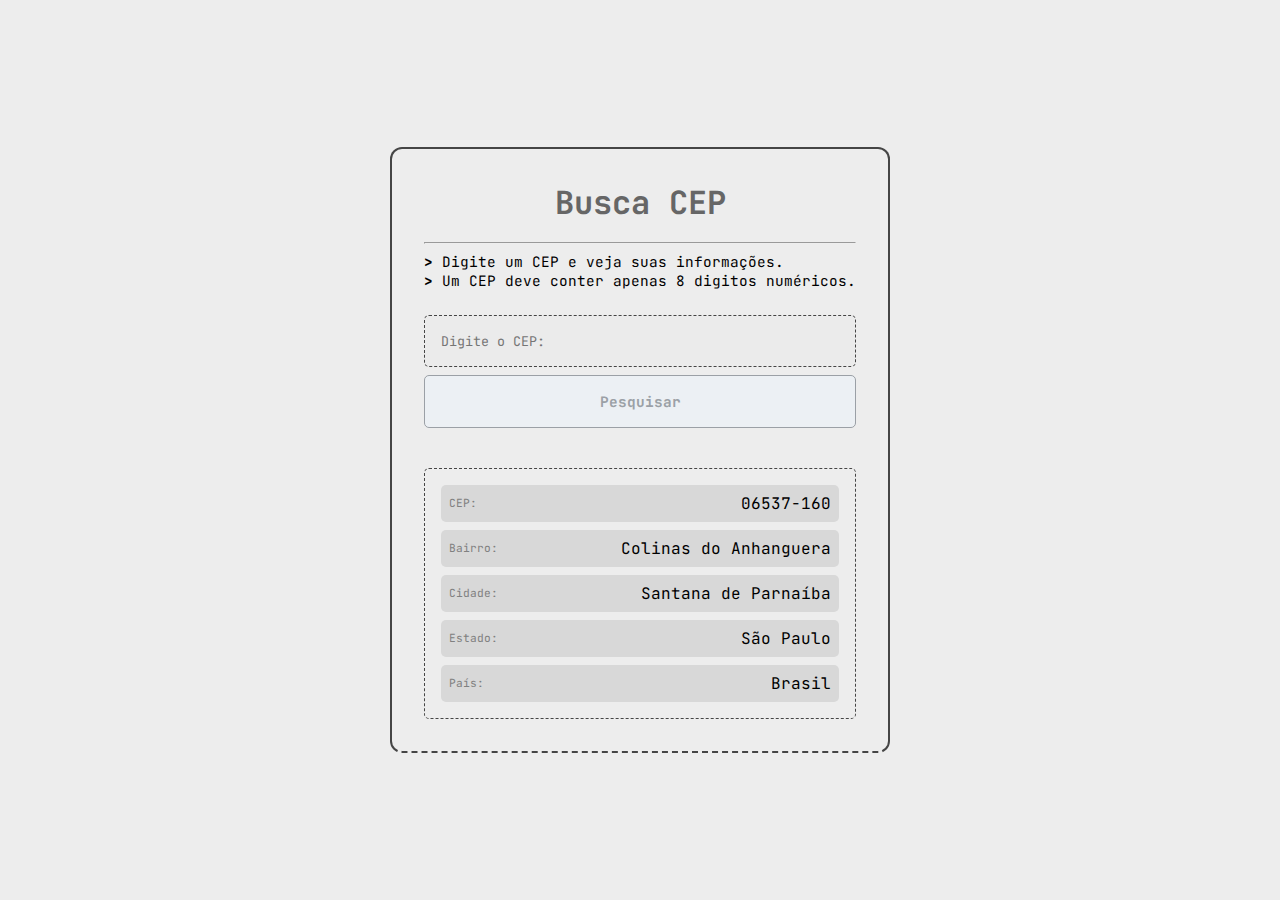
==== index.html @ b404901f "melhorias na estilização" ====
<!DOCTYPE html>
<html lang="en">
    <head>
        <meta charset="UTF-8" />
        <meta name="viewport" content="width=device-width, initial-scale=1.0" />
        <title>Busca CEP</title>
        <link rel="preconnect" href="https://fonts.googleapis.com" />
        <link rel="preconnect" href="https://fonts.gstatic.com" crossorigin />
        <link
            href="https://fonts.googleapis.com/css2?family=JetBrains+Mono:ital,wght@0,100..800;1,100..800&display=swap"
            rel="stylesheet"
        />
        <link rel="stylesheet" href="styles.css" />
        <script src="script.js" defer></script>
    </head>
    <body>
        <main>
            <form action="">
                <div class="form-header">
                    <h1>Busca CEP</h1>
                    <hr />
                </div>
                <div class="info">
                    <p><span>></span> Digite um CEP e veja suas informações.</p>
                    <p>
                        <span>></span> Um CEP deve conter apenas 8 digitos
                        numéricos.
                    </p>
                </div>
                <input
                    type="text"
                    id="CEP"
                    name="CEP"
                    placeholder="Digite o CEP:"
                />
                <button type="submit" disabled>Pesquisar</button>
            </form>
            <section>
                <div class="cep-info">
                    <p class="info-label">CEP:</p>
                    <p>06537-160</p>
                </div>
                <div class="cep-info">
                    <p class="info-label">Bairro:</p>
                    <p>Colinas do Anhanguera</p>
                </div>
                <div class="cep-info">
                    <p class="info-label">Cidade:</p>
                    <p>Santana de Parnaíba</p>
                </div>
                <div class="cep-info">
                    <p class="info-label">Estado:</p>
                    <p>São Paulo</p>
                </div>
                <div class="cep-info">
                    <p class="info-label">País:</p>
                    <p>Brasil</p>
                </div>
            </section>
        </main>
    </body>
</html>
---- styles.css ----
:root {
  --text-color: hsl(0, 0%, 27%);
  --secondary-text-color: hsl(212, 100%, 24%);
  --primary-background: hsl(0, 0%, 93%);
}

* {
  margin: 0;
  padding: 0;
  box-sizing: border-box;
  font-family: "JetBrains Mono", monospace;
}

body {
  background-color: var(--primary-background);
  height: 100vh;
  width: 100vw;
  font-size: 16px;
  display: grid;
  place-content: center;
  transition: 0.3;
}

main {
  width: 500px;
  display: grid;
  gap: 2.5rem;
  border: 2px solid var(--text-color);
  border-bottom: 2px dashed var(--text-color);
  border-radius: 12px;
  padding: 2rem;
  transition: 0.3s;
}

main:hover {
  --text-color: hsl(0, 0%, 63%);
}

main:hover h1,
main:hover span {
  color: var(--secondary-text-color);
}

main:hover h1 {
  margin-bottom: 8%;
}

h1 {
  text-align: center;
  color: hsl(0, 0%, 40%);
  margin-bottom: 4%;
  transition: 0.3s;
}

form {
  display: grid;
  gap: 0.5rem;
}

.info {
  font-size: 0.9em;
  margin-bottom: 4%;
}

span {
  font-weight: bold;
}

input,
button {
  width: 100%;
  outline: none;
  padding: 1rem;
  border-radius: 5px;
  transition: 0.3s;
}

input {
  background-color: hsl(0, 0%, 92%);
  border: 1px dashed var(--text-color);
}

button {
  cursor: pointer;
  border: 1px solid var(--secondary-text-color);
  color: var(--secondary-text-color);
  font-size: 0.9em;
  font-weight: bold;
}

button:hover {
  background-color: var(--secondary-text-color);
  color: hsl(0, 0%, 100%);
}

button:disabled {
  background-color: hsl(210, 25%, 94%);
  border: 1px solid hsl(215, 6%, 63%);
  color: hsl(215, 6%, 63%);
  cursor: auto;
}

section {
  border: 1px dashed var(--text-color);
  padding: 1rem;  
  border-radius: 5px;
  display: grid;
  gap: 0.5rem;
}

.cep-info {
  background-color: #d8d8d8;
  padding: 0.5rem;
  border-radius: 5px;
  display: flex;
  justify-content: space-between;
  align-items: center;
}

.info-label {
  font-size: 0.7em;
  color: gray;
}
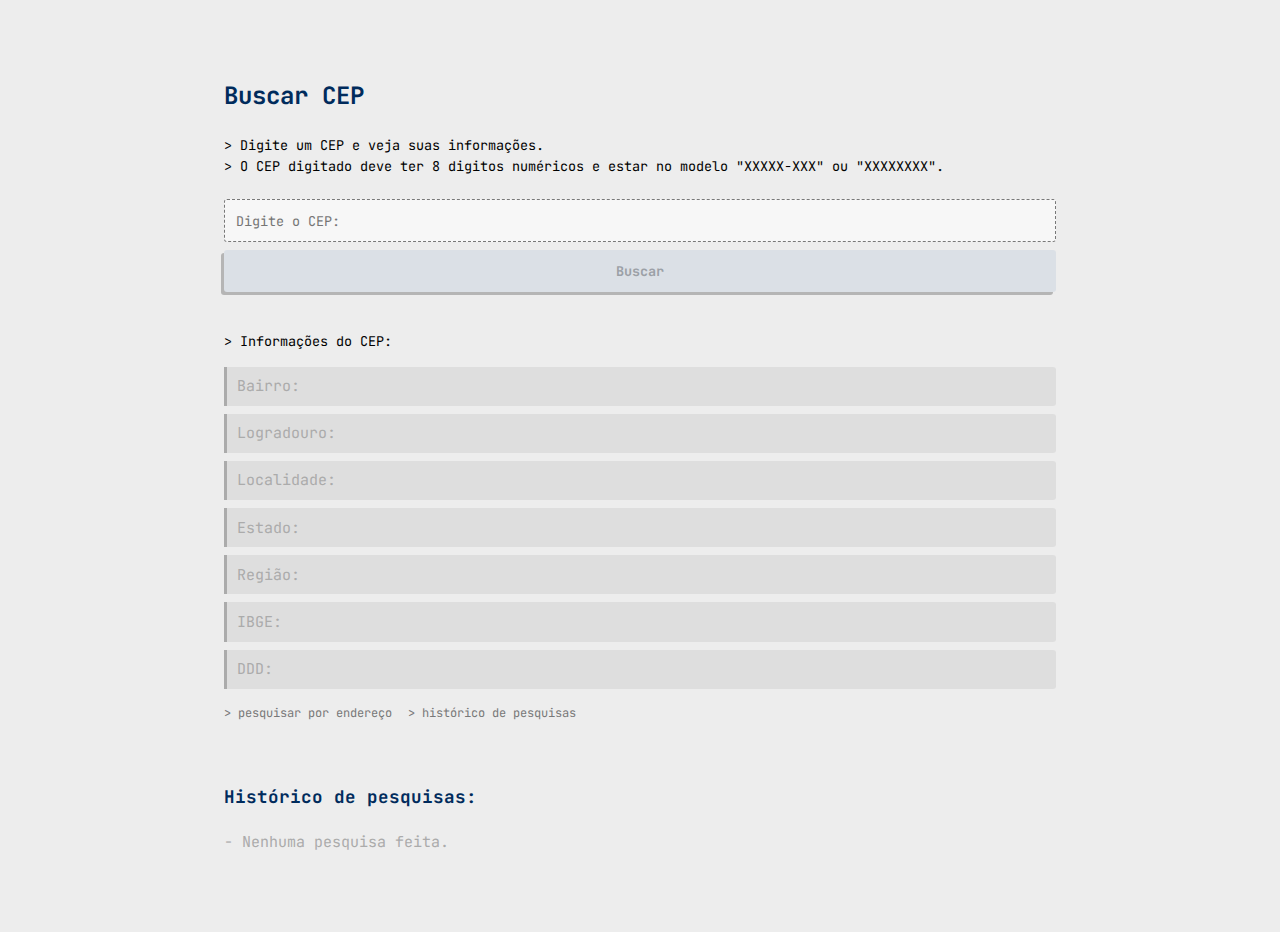
==== commit 418b63a5: "mudanças na árvore de arquivos" ====
--- a/index.html
+++ b/index.html
@@ -10,51 +10,80 @@
             href="https://fonts.googleapis.com/css2?family=JetBrains+Mono:ital,wght@0,100..800;1,100..800&display=swap"
             rel="stylesheet"
         />
-        <link rel="stylesheet" href="styles.css" />
-        <script src="script.js" defer></script>
+        <link rel="stylesheet" href="css/search-cep.css" />
+        <script src="js/search-cep.js  " defer></script>
     </head>
     <body>
         <main>
-            <form action="">
-                <div class="form-header">
-                    <h1>Busca CEP</h1>
-                    <hr />
+            <section class="form-container">
+                <form action="">
+                    <div class="form-header">
+                        <h1>Buscar CEP</h1>
+                    </div>
+                    <div class="info">
+                        <p>> Digite um CEP e veja suas informações.</p>
+                        <p>
+                            > O CEP digitado deve ter 8 digitos numéricos e
+                            estar no modelo "XXXXX-XXX" ou "XXXXXXXX".
+                        </p>
+                    </div>
+                    <input
+                        type="text"
+                        id="cep-input"
+                        name="cep-input"
+                        placeholder="Digite o CEP:"
+                    />
+                    <button type="submit" class="search-button" disabled>
+                        Buscar
+                    </button>
+                    <p id="no-results"></p>
+                </form>
+                <div id="render-container">
+                    <p class="cep-info-header">> Informações do CEP:</p>
+                    <div class="cep-info">
+                        <p class="info-label">Bairro:</p>
+                        <p id="bairro-area"></p>
+                    </div>
+                    <div class="cep-info">
+                        <p class="info-label">Logradouro:</p>
+                        <p id="logradouro-area"></p>
+                    </div>
+                    <div class="cep-info">
+                        <p class="info-label">Localidade:</p>
+                        <p id="localidade-area"></p>
+                    </div>
+                    <div class="cep-info">
+                        <p class="info-label">Estado:</p>
+                        <p id="estado-area"></p>
+                    </div>
+                    <div class="cep-info">
+                        <p class="info-label">Região:</p>
+                        <p id="regiao-area"></p>
+                    </div>
+                    <div class="cep-info">
+                        <p class="info-label">IBGE:</p>
+                        <p id="ibge-area"></p>
+                    </div>
+                    <div class="cep-info">
+                        <p class="info-label">DDD:</p>
+                        <p id="ddd-area"></p>
+                    </div>
+                    <nav class="links">
+                        <a href="search-adress.html "
+                            >> pesquisar por endereço</a
+                        >
+                        <a href="#searches-container"
+                            >> histórico de pesquisas</a
+                        >
+                    </nav>
                 </div>
-                <div class="info">
-                    <p><span>></span> Digite um CEP e veja suas informações.</p>
-                    <p>
-                        <span>></span> Um CEP deve conter apenas 8 digitos
-                        numéricos.
-                    </p>
+            </section>
+            <section id="searches-container">
+                <div class="searches-container-header">
+                    <h3>Histórico de pesquisas:</h3>
                 </div>
-                <input
-                    type="text"
-                    id="CEP"
-                    name="CEP"
-                    placeholder="Digite o CEP:"
-                />
-                <button type="submit" disabled>Pesquisar</button>
-            </form>
-            <section>
-                <div class="cep-info">
-                    <p class="info-label">CEP:</p>
-                    <p>06537-160</p>
-                </div>
-                <div class="cep-info">
-                    <p class="info-label">Bairro:</p>
-                    <p>Colinas do Anhanguera</p>
-                </div>
-                <div class="cep-info">
-                    <p class="info-label">Cidade:</p>
-                    <p>Santana de Parnaíba</p>
-                </div>
-                <div class="cep-info">
-                    <p class="info-label">Estado:</p>
-                    <p>São Paulo</p>
-                </div>
-                <div class="cep-info">
-                    <p class="info-label">País:</p>
-                    <p>Brasil</p>
+                <div id="searches-wrapper">
+                    <p class="no-searches">- Nenhuma pesquisa feita.</p>
                 </div>
             </section>
         </main>
--- a/css/search-cep.css
+++ b/css/search-cep.css
@@ -0,0 +1,205 @@
+:root {
+  --text-color: hsl(0, 0%, 27%);
+  --secondary-text-color: hsl(0, 0%, 47%);
+  --light-text-color: hsl(0, 0%, 67%);
+  --search-border-color: hsl(0, 0%, 71%);
+  --highlight-text-color: hsl(212, 100%, 18%);
+  --error-color: hsl(0, 100%, 60%);
+  --body-background: hsl(0, 0%, 93%);
+  --primary-background: hsl(0, 0%, 87%);
+  --border-radius: 3px;
+}
+
+* {
+  margin: 0;
+  padding: 0;
+  box-sizing: border-box;
+  font-family: "JetBrains Mono", monospace;
+  scroll-behavior: smooth;
+}
+
+body {
+  background-color: var(--body-background);
+  height: 100vh;
+  font-size: 15px;
+}
+
+main {
+  padding: 5rem 5rem;
+  display: grid;
+  place-content: center;
+  gap: 4rem;
+}
+
+section {
+  width: 65vw;
+}
+
+.form-container {
+  display: grid;
+  gap: 2rem;
+}
+
+h1 {
+  font-size: 1.6em;
+  color: var(--highlight-text-color);
+  margin-bottom: 2%;
+  transition: 0.3s;
+}
+
+form {
+  display: grid;
+  gap: 0.5rem;
+}
+
+.info {
+  display: grid;
+  gap: 0.2rem;
+  font-size: 0.9em;
+  margin-bottom: 2%;
+}
+
+span {
+  font-weight: bold;
+}
+
+input,
+button {
+  width: 100%;
+  outline: none;
+  padding: 0.7rem;
+  border-radius: var(--border-radius);
+  font-size: 0.9em;
+}
+
+input {
+  background-color: hsl(0, 0%, 97%);
+  border: 1px dashed var(--secondary-text-color);
+}
+
+button {
+  cursor: pointer;
+  display: inline-block;
+  font-weight: bold;
+  color: white;
+  background-color: var(--highlight-text-color);
+  border: 1px solid transparent;
+  box-shadow: -3px 3px 0px var(--search-border-color);
+  transition: all 0.3s;
+}
+
+button:not(:disabled):hover {
+  background-color: white;
+  color: var(--highlight-text-color);
+  border: 1px solid var(--highlight-text-color);
+  box-shadow: -3px 3px 0px var(--highlight-text-color);
+}
+
+button:not(:disabled):active {
+  box-shadow: none;
+  transform: translateY(3px) translateX(-3px);
+}
+
+button:disabled {
+  background-color: hsl(213, 18%, 88%);
+  color: hsl(215, 6%, 63%);
+  cursor: auto;
+}
+
+#no-results {
+  font-size: 0.8em;
+  color: var(--error-color);
+}
+
+a {
+  text-decoration: none;
+}
+
+nav a {
+  color: var(--secondary-text-color);
+  font-size: 0.8em;
+  margin-top: 1%;
+}
+
+nav a:hover {
+  text-decoration: underline;
+}
+
+#render-container {
+  border-radius: var(--border-radius);
+  display: grid;
+  gap: 0.5rem;
+  transition: 0.3s;
+}
+
+.cep-info-header {
+  font-size: 0.9em;
+  margin-bottom: 1%;
+}
+
+.cep-info {
+  background-color: var(--primary-background);
+  padding: 0.6rem;
+  border-radius: 0 var(--border-radius) var(--border-radius) 0;
+  border-left: 3px solid var(--light-text-color);
+  display: flex;
+  justify-content: space-between;
+  align-items: center;
+  transition: 0.5s;
+}
+
+.cep-info p {
+  font-size: 1em;
+}
+
+.info-label {
+  color: var(--light-text-color);
+}
+
+nav {
+  display: flex;
+  gap: 1rem;
+}
+
+#searches-container {
+  display: flex;
+  flex-direction: column;
+  gap: 1.5rem;
+}
+
+h3 {
+  color: var(--highlight-text-color);
+}
+
+#searches-wrapper {
+  display: grid;
+  gap: 0.5rem;
+}
+
+.search {
+  padding: 0.5rem;
+  border: 1px solid var(--search-border-color);
+  border-left: 5px solid var(--search-border-color);
+  border-radius: 0 var(--border-radius) var(--border-radius) 0;
+  display: flex;
+  flex-direction: column;
+  gap: 0.4rem;
+  transition: 0.2s;
+  color: var(--highlight-text-color);
+  font-weight: bold;
+}
+
+.search:hover {
+  cursor: pointer;
+  transform: translateX(5px);
+  border-color: var(--highlight-text-color);
+}
+
+.adress {
+  font-size: 0.8em;
+  color: var(--secondary-text-color);
+}
+
+.no-searches {
+  color: var(--light-text-color);
+}
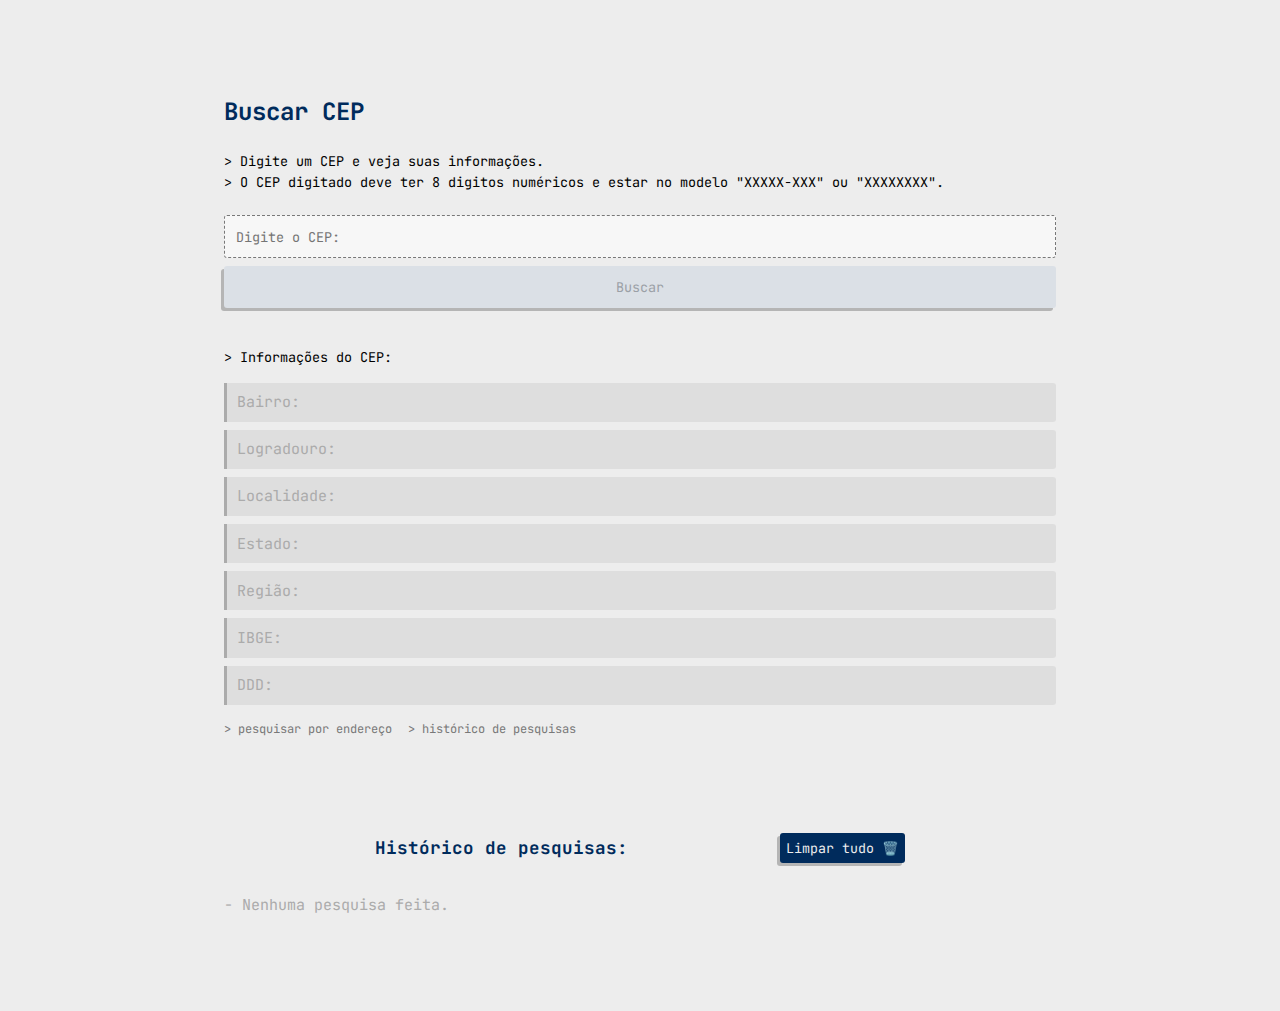
==== commit e61b3b34: "adição da funcionalidade de limpar histórico e refatoração de funções" ====
--- a/index.html
+++ b/index.html
@@ -33,7 +33,7 @@
                         name="cep-input"
                         placeholder="Digite o CEP:"
                     />
-                    <button type="submit" class="search-button" disabled>
+                    <button type="submit" id="search-button" disabled>
                         Buscar
                     </button>
                     <p id="no-results"></p>
@@ -81,10 +81,9 @@
             <section id="searches-container">
                 <div class="searches-container-header">
                     <h3>Histórico de pesquisas:</h3>
+                    <button id="clear-searches">Limpar tudo 🗑️</button>
                 </div>
-                <div id="searches-wrapper">
-                    <p class="no-searches">- Nenhuma pesquisa feita.</p>
-                </div>
+                <div id="searches-wrapper">- Nenhuma pesquisa feita.</div>
             </section>
         </main>
     </body>
--- a/css/search-cep.css
+++ b/css/search-cep.css
@@ -25,10 +25,10 @@
 }
 
 main {
-  padding: 5rem 5rem;
+  padding: 6rem 6rem;
   display: grid;
   place-content: center;
-  gap: 4rem;
+  gap: 6rem;
 }
 
 section {
@@ -64,7 +64,7 @@
 }
 
 input,
-button {
+#search-button {
   width: 100%;
   outline: none;
   padding: 0.7rem;
@@ -79,9 +79,7 @@
 
 button {
   cursor: pointer;
-  display: inline-block;
-  font-weight: bold;
-  color: white;
+  color: var(--body-background);
   background-color: var(--highlight-text-color);
   border: 1px solid transparent;
   box-shadow: -3px 3px 0px var(--search-border-color);
@@ -89,13 +87,14 @@
 }
 
 button:not(:disabled):hover {
-  background-color: white;
+  background-color: var(--body-background);
   color: var(--highlight-text-color);
   border: 1px solid var(--highlight-text-color);
   box-shadow: -3px 3px 0px var(--highlight-text-color);
 }
 
 button:not(:disabled):active {
+  background-color: var(--primary-background);
   box-shadow: none;
   transform: translateY(3px) translateX(-3px);
 }
@@ -162,13 +161,25 @@
 }
 
 #searches-container {
+  color: var(--light-text-color);
   display: flex;
   flex-direction: column;
-  gap: 1.5rem;
+  gap: 2rem;
+}
+
+.searches-container-header {
+  display: flex;
+  justify-content: space-evenly;
+  align-items: center;
 }
 
 h3 {
   color: var(--highlight-text-color);
+}
+
+#clear-searches {
+  padding: 0.3rem;
+  border-radius: var(--border-radius);
 }
 
 #searches-wrapper {
@@ -199,7 +210,3 @@
   font-size: 0.8em;
   color: var(--secondary-text-color);
 }
-
-.no-searches {
-  color: var(--light-text-color);
-}
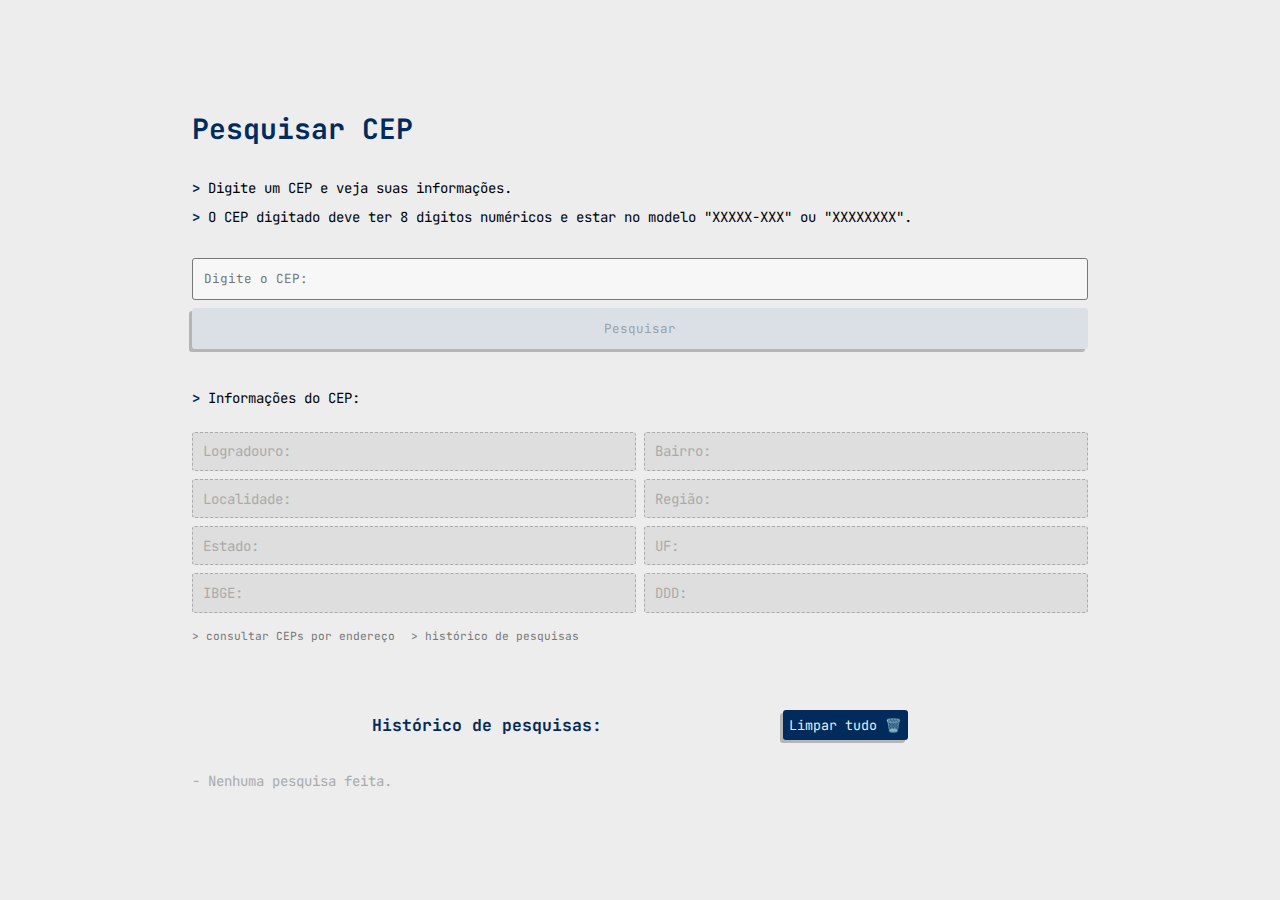
==== commit 73533da6: "melhorias na estilização e organização das interfaces" ====
--- a/index.html
+++ b/index.html
@@ -10,23 +10,23 @@
             href="https://fonts.googleapis.com/css2?family=JetBrains+Mono:ital,wght@0,100..800;1,100..800&display=swap"
             rel="stylesheet"
         />
+        <link rel="stylesheet" href="css/reset.css" />
+        <link rel="stylesheet" href="css/theme.css" />
         <link rel="stylesheet" href="css/search-cep.css" />
         <script src="js/search-cep.js  " defer></script>
     </head>
     <body>
+        <header><h1>Pesquisar CEP</h1></header>
         <main>
+            <section class="info">
+                <p><span>></span> Digite um CEP e veja suas informações.</p>
+                <p>
+                    <span>></span> O CEP digitado deve ter 8 digitos numéricos e
+                    estar no modelo "XXXXX-XXX" ou "XXXXXXXX".
+                </p>
+            </section>
             <section class="form-container">
                 <form action="">
-                    <div class="form-header">
-                        <h1>Buscar CEP</h1>
-                    </div>
-                    <div class="info">
-                        <p>> Digite um CEP e veja suas informações.</p>
-                        <p>
-                            > O CEP digitado deve ter 8 digitos numéricos e
-                            estar no modelo "XXXXX-XXX" ou "XXXXXXXX".
-                        </p>
-                    </div>
                     <input
                         type="text"
                         id="cep-input"
@@ -34,43 +34,51 @@
                         placeholder="Digite o CEP:"
                     />
                     <button type="submit" id="search-button" disabled>
-                        Buscar
+                        Pesquisar
                     </button>
                     <p id="no-results"></p>
                 </form>
-                <div id="render-container">
-                    <p class="cep-info-header">> Informações do CEP:</p>
-                    <div class="cep-info">
-                        <p class="info-label">Bairro:</p>
-                        <p id="bairro-area"></p>
-                    </div>
-                    <div class="cep-info">
-                        <p class="info-label">Logradouro:</p>
-                        <p id="logradouro-area"></p>
-                    </div>
-                    <div class="cep-info">
-                        <p class="info-label">Localidade:</p>
-                        <p id="localidade-area"></p>
-                    </div>
-                    <div class="cep-info">
-                        <p class="info-label">Estado:</p>
-                        <p id="estado-area"></p>
-                    </div>
-                    <div class="cep-info">
-                        <p class="info-label">Região:</p>
-                        <p id="regiao-area"></p>
-                    </div>
-                    <div class="cep-info">
-                        <p class="info-label">IBGE:</p>
-                        <p id="ibge-area"></p>
-                    </div>
-                    <div class="cep-info">
-                        <p class="info-label">DDD:</p>
-                        <p id="ddd-area"></p>
+                <div id="results-container">
+                    <p style="margin-bottom: 1%">
+                        <span>></span> Informações do CEP:
+                    </p>
+                    <div class="cep-info-container">
+                        <div class="cep-info">
+                            <p class="info-label">Logradouro:</p>
+                            <p id="logradouro-area"></p>
+                        </div>
+                        <div class="cep-info">
+                            <p class="info-label">Bairro:</p>
+                            <p id="bairro-area"></p>
+                        </div>
+                        <div class="cep-info">
+                            <p class="info-label">Localidade:</p>
+                            <p id="localidade-area"></p>
+                        </div>
+                        <div class="cep-info">
+                            <p class="info-label">Região:</p>
+                            <p id="regiao-area"></p>
+                        </div>
+                        <div class="cep-info">
+                            <p class="info-label">Estado:</p>
+                            <p id="estado-area"></p>
+                        </div>
+                        <div class="cep-info">
+                            <p class="info-label">UF:</p>
+                            <p id="uf-area"></p>
+                        </div>
+                        <div class="cep-info">
+                            <p class="info-label">IBGE:</p>
+                            <p id="ibge-area"></p>
+                        </div>
+                        <div class="cep-info">
+                            <p class="info-label">DDD:</p>
+                            <p id="ddd-area"></p>
+                        </div>
                     </div>
                     <nav class="links">
                         <a href="search-adress.html "
-                            >> pesquisar por endereço</a
+                            >> consultar CEPs por endereço</a
                         >
                         <a href="#searches-container"
                             >> histórico de pesquisas</a
--- a/css/theme.css
+++ b/css/theme.css
@@ -0,0 +1,11 @@
+:root {
+  --text-color: hsl(0, 0%, 27%);
+  --secondary-text-color: hsl(0, 0%, 47%);
+  --light-text-color: hsl(0, 0%, 67%);
+  --search-border-color: hsl(0, 0%, 71%);
+  --highlight-text-color: hsl(212, 100%, 18%);
+  --error-color: hsl(0, 100%, 60%);
+  --body-background: hsl(0, 0%, 93%);
+  --primary-background: hsl(0, 0%, 87%);
+  --border-radius: 3px;
+}--- a/css/search-cep.css
+++ b/css/search-cep.css
@@ -1,38 +1,36 @@
-:root {
-  --text-color: hsl(0, 0%, 27%);
-  --secondary-text-color: hsl(0, 0%, 47%);
-  --light-text-color: hsl(0, 0%, 67%);
-  --search-border-color: hsl(0, 0%, 71%);
-  --highlight-text-color: hsl(212, 100%, 18%);
-  --error-color: hsl(0, 100%, 60%);
-  --body-background: hsl(0, 0%, 93%);
-  --primary-background: hsl(0, 0%, 87%);
-  --border-radius: 3px;
+body {
+  background-color: var(--body-background);
+  min-height: 100vh;
+  padding: 5rem 5rem;
+  display: grid;
+  place-content: center;
+  gap: 2rem;
+  font-size: 14px;
 }
 
-* {
-  margin: 0;
-  padding: 0;
-  box-sizing: border-box;
-  font-family: "JetBrains Mono", monospace;
-  scroll-behavior: smooth;
-}
-
-body {
-  background-color: var(--body-background);
-  height: 100vh;
-  font-size: 15px;
+h1 {
+  color: var(--highlight-text-color);
 }
 
 main {
-  padding: 6rem 6rem;
+  width: 70vw;
   display: grid;
   place-content: center;
-  gap: 6rem;
+  gap: 2rem;
 }
 
 section {
-  width: 65vw;
+  width: 70vw;
+}
+
+.info {
+  display: grid;
+  gap: 0.7rem;
+}
+
+span {
+  font-weight: bold;
+  color: var(--highlight-text-color);
 }
 
 .form-container {
@@ -40,27 +38,9 @@
   gap: 2rem;
 }
 
-h1 {
-  font-size: 1.6em;
-  color: var(--highlight-text-color);
-  margin-bottom: 2%;
-  transition: 0.3s;
-}
-
 form {
   display: grid;
   gap: 0.5rem;
-}
-
-.info {
-  display: grid;
-  gap: 0.2rem;
-  font-size: 0.9em;
-  margin-bottom: 2%;
-}
-
-span {
-  font-weight: bold;
 }
 
 input,
@@ -74,7 +54,7 @@
 
 input {
   background-color: hsl(0, 0%, 97%);
-  border: 1px dashed var(--secondary-text-color);
+  border: 1px solid var(--secondary-text-color);
 }
 
 button {
@@ -110,45 +90,27 @@
   color: var(--error-color);
 }
 
-a {
-  text-decoration: none;
-}
-
-nav a {
-  color: var(--secondary-text-color);
-  font-size: 0.8em;
-  margin-top: 1%;
-}
-
-nav a:hover {
-  text-decoration: underline;
-}
-
-#render-container {
+#results-container {
   border-radius: var(--border-radius);
   display: grid;
-  gap: 0.5rem;
+  gap: 1rem;
   transition: 0.3s;
 }
 
-.cep-info-header {
-  font-size: 0.9em;
-  margin-bottom: 1%;
+.cep-info-container {
+  display: grid;
+  grid-template-columns: repeat(2, 1fr);
+  gap: 0.5rem;
 }
 
 .cep-info {
   background-color: var(--primary-background);
   padding: 0.6rem;
-  border-radius: 0 var(--border-radius) var(--border-radius) 0;
-  border-left: 3px solid var(--light-text-color);
+  border-radius: var(--border-radius);
+  border: 1px dashed var(--light-text-color);
   display: flex;
   justify-content: space-between;
   align-items: center;
-  transition: 0.5s;
-}
-
-.cep-info p {
-  font-size: 1em;
 }
 
 .info-label {
@@ -160,11 +122,25 @@
   gap: 1rem;
 }
 
+a {
+  text-decoration: none;
+}
+
+nav a {
+  color: var(--secondary-text-color);
+  font-size: 0.8em;
+}
+
+nav a:hover {
+  text-decoration: underline;
+}
+
 #searches-container {
   color: var(--light-text-color);
   display: flex;
   flex-direction: column;
   gap: 2rem;
+  margin-top: 4%;
 }
 
 .searches-container-header {
@@ -206,6 +182,11 @@
   border-color: var(--highlight-text-color);
 }
 
+.search:hover p {
+  transition: 0.2s;
+  color: var(--highlight-text-color);
+}
+
 .adress {
   font-size: 0.8em;
   color: var(--secondary-text-color);
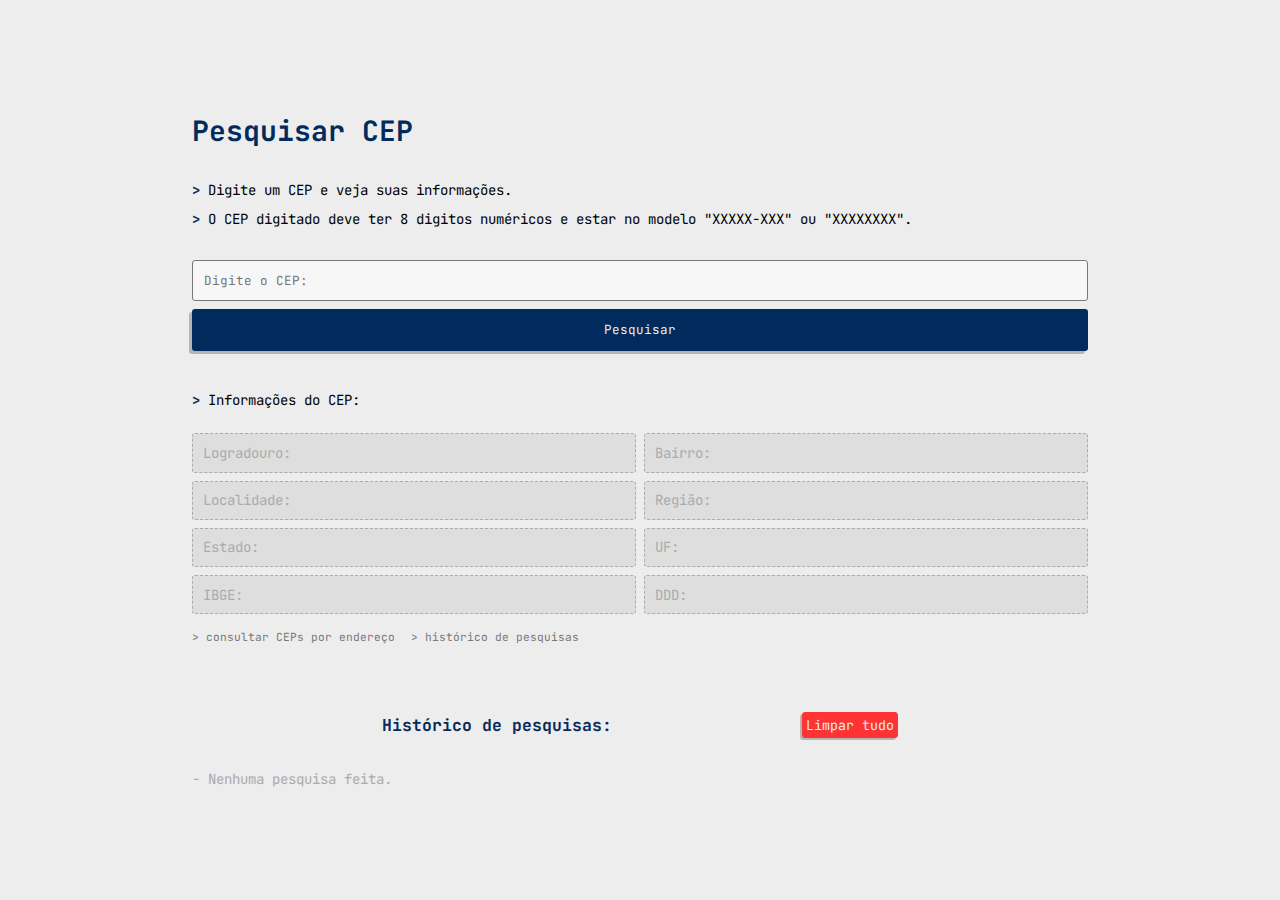
==== commit c431812b: "melhorias na estilização e correção do estado inicial do botão de pesquisar ceps" ====
--- a/index.html
+++ b/index.html
@@ -89,7 +89,7 @@
             <section id="searches-container">
                 <div class="searches-container-header">
                     <h3>Histórico de pesquisas:</h3>
-                    <button id="clear-searches">Limpar tudo 🗑️</button>
+                    <button id="clear-searches" disabled>Limpar tudo</button>
                 </div>
                 <div id="searches-wrapper">- Nenhuma pesquisa feita.</div>
             </section>
--- a/css/search-cep.css
+++ b/css/search-cep.css
@@ -57,23 +57,23 @@
   border: 1px solid var(--secondary-text-color);
 }
 
-button {
+#search-button {
   cursor: pointer;
   color: var(--body-background);
   background-color: var(--highlight-text-color);
   border: 1px solid transparent;
   box-shadow: -3px 3px 0px var(--search-border-color);
-  transition: all 0.3s;
-}
-
-button:not(:disabled):hover {
+  transition: all 0.2s;
+}
+
+#search-button:not(:disabled):hover {
   background-color: var(--body-background);
   color: var(--highlight-text-color);
   border: 1px solid var(--highlight-text-color);
   box-shadow: -3px 3px 0px var(--highlight-text-color);
 }
 
-button:not(:disabled):active {
+#search-button:not(:disabled):active {
   background-color: var(--primary-background);
   box-shadow: none;
   transform: translateY(3px) translateX(-3px);
@@ -154,8 +154,28 @@
 }
 
 #clear-searches {
-  padding: 0.3rem;
-  border-radius: var(--border-radius);
+  cursor: pointer;
+  background-color: var(--error-color);
+  border: 1px solid var(--error-color);
+  color: var(--body-background);
+  box-shadow: -2px 2px 0px var(--search-border-color);
+  padding: 0.2rem;
+  border-radius: var(--border-radius);
+  transition: all 0.2s;
+}
+
+#clear-searches:hover {
+  color: var(--error-color);
+  background-color: var(--body-background);
+  box-shadow: -2px 2px 0px var(--error-color);
+  border-color: var(--error-color);
+  border-radius: var(--border-radius);
+}
+
+#clear-searches:active {
+  background-color: var(--primary-background);
+  box-shadow: none;
+  transform: translateY(2px) translateX(-2px);
 }
 
 #searches-wrapper {
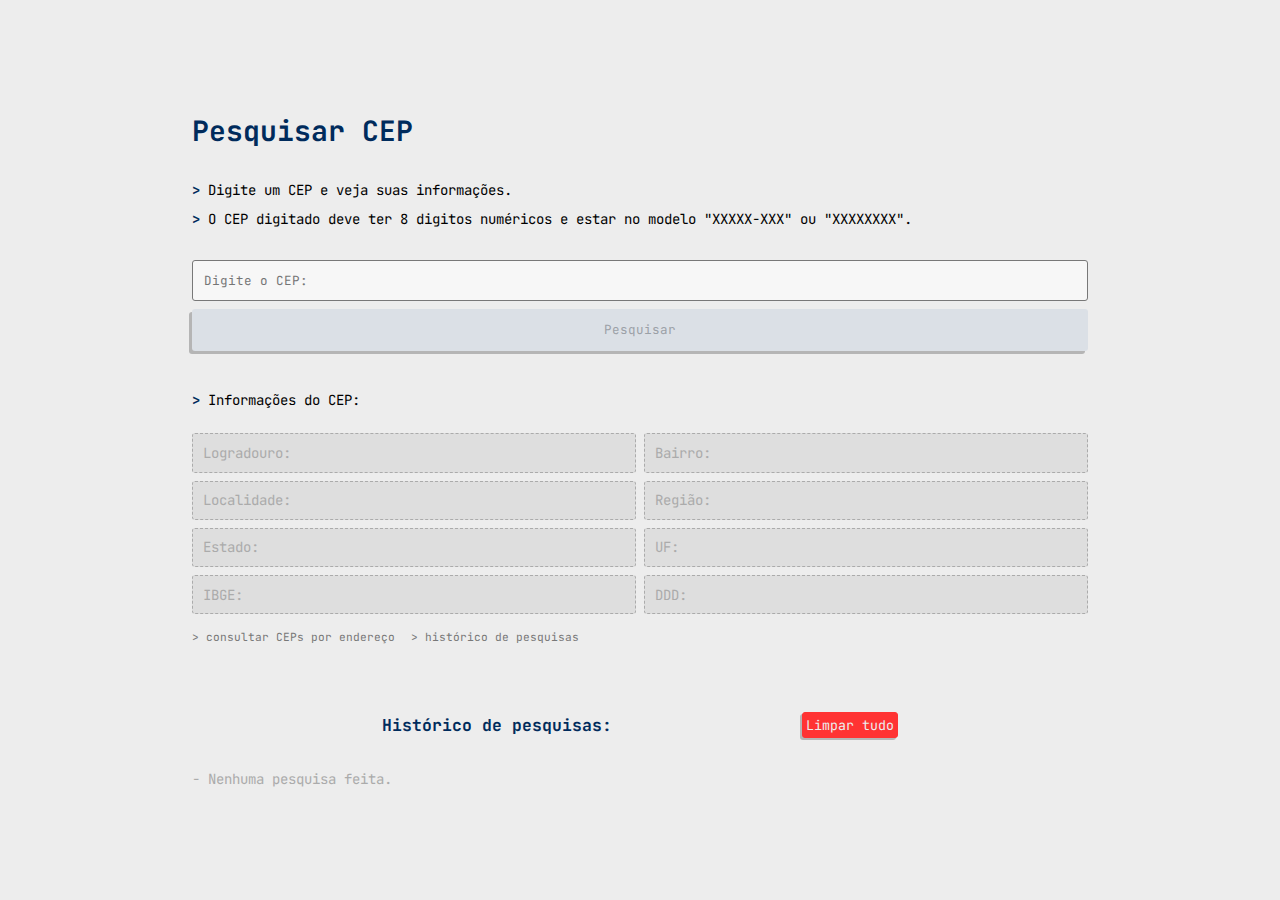
==== commit c0f07c10: "correção da estilização do botão de pesquisar" ====
--- a/index.html
+++ b/index.html
@@ -89,7 +89,7 @@
             <section id="searches-container">
                 <div class="searches-container-header">
                     <h3>Histórico de pesquisas:</h3>
-                    <button id="clear-searches" disabled>Limpar tudo</button>
+                    <button id="clear-searches">Limpar tudo</button>
                 </div>
                 <div id="searches-wrapper">- Nenhuma pesquisa feita.</div>
             </section>
--- a/css/search-cep.css
+++ b/css/search-cep.css
@@ -79,7 +79,7 @@
   transform: translateY(3px) translateX(-3px);
 }
 
-button:disabled {
+#search-button:disabled {
   background-color: hsl(213, 18%, 88%);
   color: hsl(215, 6%, 63%);
   cursor: auto;
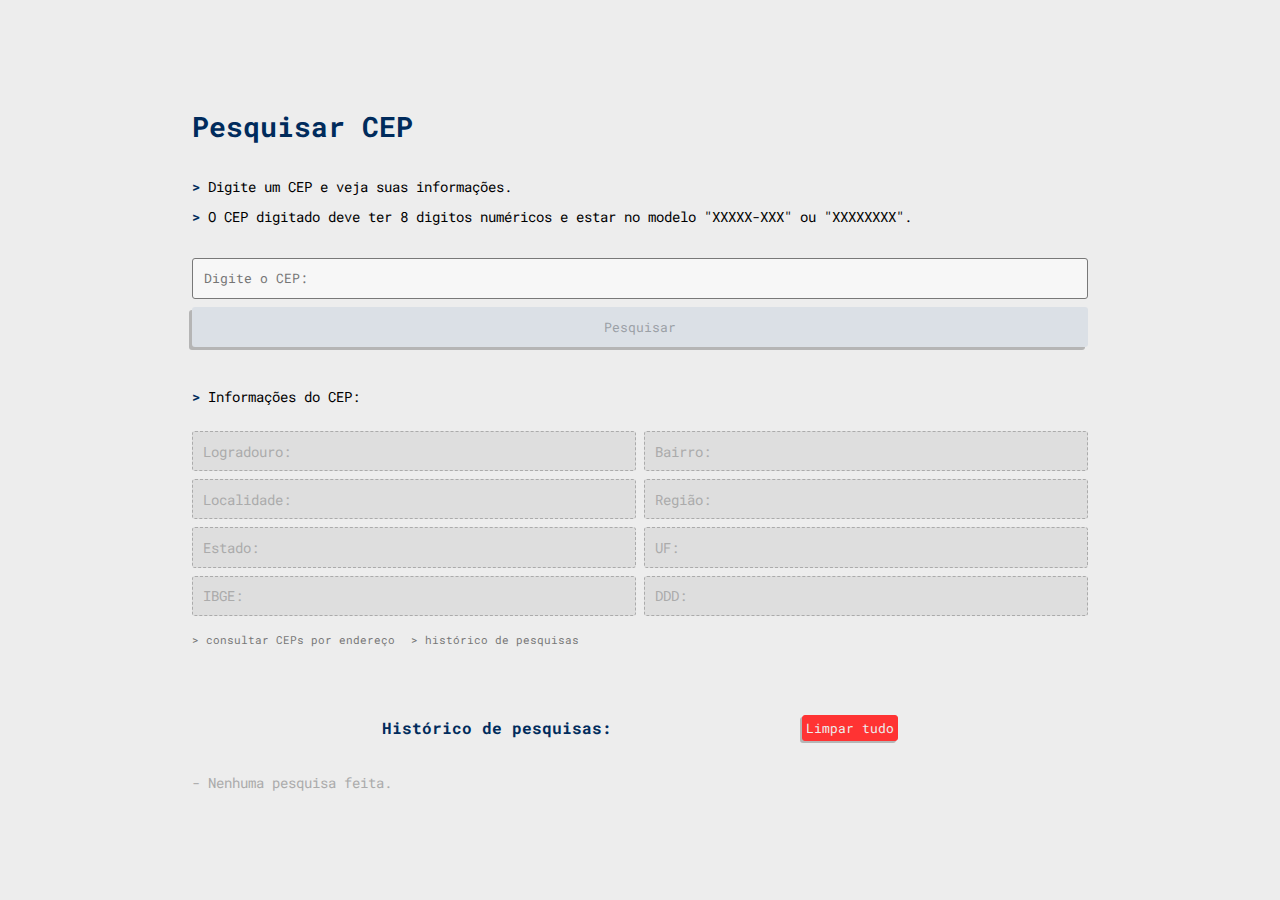
==== commit d1251c08: "alteração da tipografia para Roboto Mono" ====
--- a/index.html
+++ b/index.html
@@ -4,12 +4,6 @@
         <meta charset="UTF-8" />
         <meta name="viewport" content="width=device-width, initial-scale=1.0" />
         <title>Busca CEP</title>
-        <link rel="preconnect" href="https://fonts.googleapis.com" />
-        <link rel="preconnect" href="https://fonts.gstatic.com" crossorigin />
-        <link
-            href="https://fonts.googleapis.com/css2?family=JetBrains+Mono:ital,wght@0,100..800;1,100..800&display=swap"
-            rel="stylesheet"
-        />
         <link rel="stylesheet" href="css/reset.css" />
         <link rel="stylesheet" href="css/theme.css" />
         <link rel="stylesheet" href="css/search-cep.css" />
